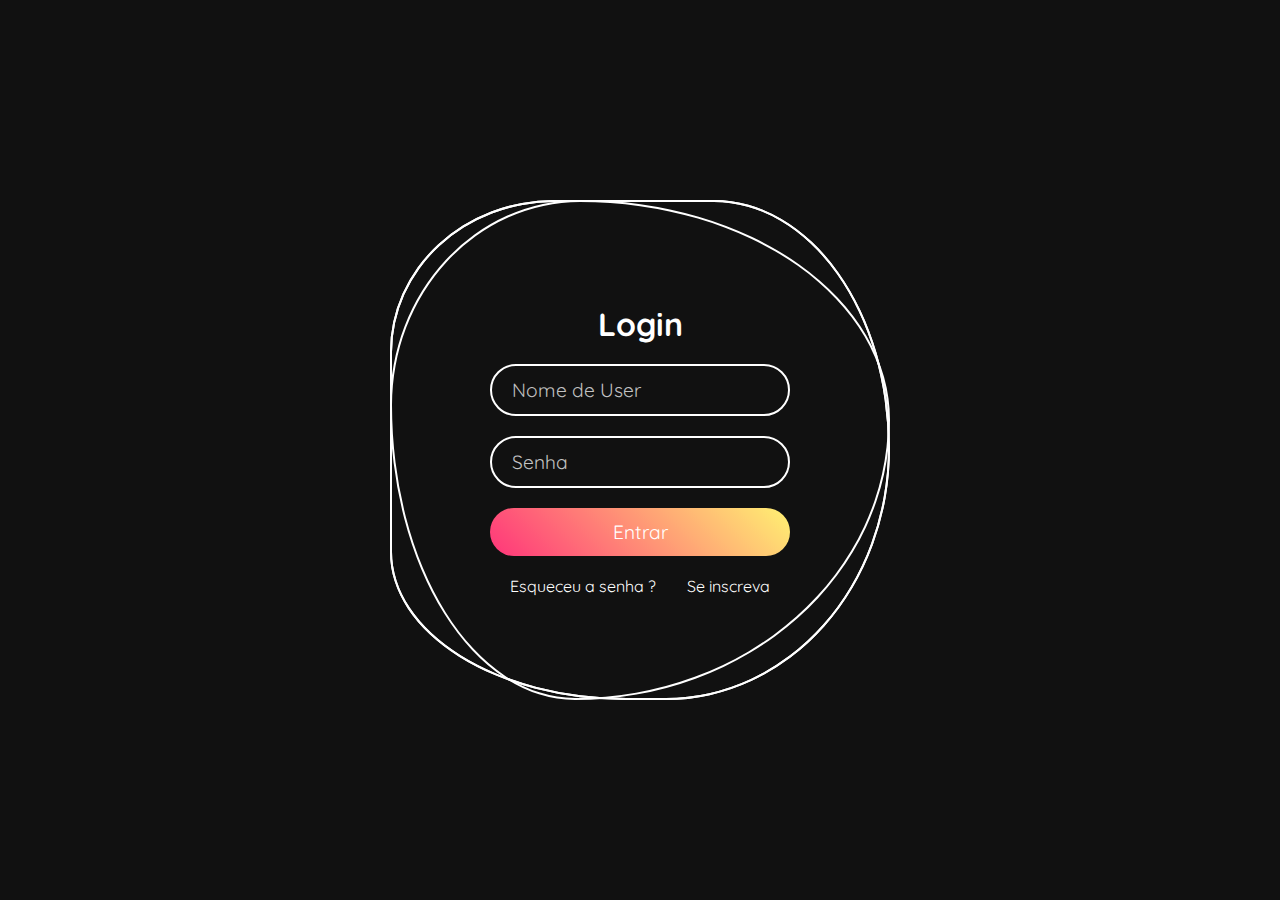
==== Login2/index.html @ 9a23753f "feat: new basics login screens #1" ====
<!DOCTYPE html>
<html lang="pt-BR">
<head>
    <meta charset="UTF-8">
    <meta name="viewport" content="width=device-width, initial-scale=1.0">
    <title>Login</title>
    <link rel="stylesheet" href="style.css">
</head>
<body>
    <div class="ring">
        <i style="--clr:#00ff0a;"></i>
        <i style="--clr:#ff0057;"></i>
        <i style="--clr:#fffd44;"></i>
        <div class="login">
            <h2>Login</h2>
            <div class="inputBx">
                <input type="text" placeholder="Nome de User">
            </div>
            <div class="inputBx">
                <input type="password" placeholder="Senha">
            </div>
            <div class="inputBx">
                <input type="submit" value="Entrar">
            </div>
            <div class="links">
                <a href="#">Esqueceu a senha ?</a>
                <a href="#">Se inscreva</a>
            </div>
        </div>
    </div>
</body>
</html>
---- Login2/style.css ----
@import url("https://fonts.googleapis.com/css2?family=Quicksand:wght@300&display=swap");
* {
  margin: 0;
  padding: 0;
  box-sizing: border-box;
  font-family: "Quicksand", sans-serif;
}
body {
  display: flex;
  justify-content: center;
  align-items: center;
  min-height: 100vh;
  background: #111;
  width: 100%;
  overflow: hidden;
}
.ring {
  position: relative;
  width: 500px;
  height: 500px;
  display: flex;
  justify-content: center;
  align-items: center;
}
.ring i {
  position: absolute;
  inset: 0;
  border: 2px solid #fff;
  transition: 0.5s;
}
.ring i:nth-child(1) {
  border-radius: 38% 62% 63% 37% / 41% 44% 56% 59%;
  animation: animate 6s linear infinite;
}
.ring i:nth-child(2) {
  border-radius: 41% 44% 56% 59%/38% 62% 63% 37%;
  animation: animate 4s linear infinite;
}
.ring i:nth-child(3) {
  border-radius: 41% 44% 56% 59%/38% 62% 63% 37%;
  animation: animate2 10s linear infinite;
}
.ring:hover i {
  border: 6px solid var(--clr);
  filter: drop-shadow(0 0 20px var(--clr));
}
@keyframes animate {
  0% {
    transform: rotate(0deg);
  }
  100% {
    transform: rotate(360deg);
  }
}
@keyframes animate2 {
  0% {
    transform: rotate(360deg);
  }
  100% {
    transform: rotate(0deg);
  }
}
.login {
  position: absolute;
  width: 300px;
  height: 100%;
  display: flex;
  justify-content: center;
  align-items: center;
  flex-direction: column;
  gap: 20px;
}
.login h2 {
  font-size: 2em;
  color: #fff;
}
.login .inputBx {
  position: relative;
  width: 100%;
}
.login .inputBx input {
  position: relative;
  width: 100%;
  padding: 12px 20px;
  background: transparent;
  border: 2px solid #fff;
  border-radius: 40px;
  font-size: 1.2em;
  color: #fff;
  box-shadow: none;
  outline: none;
}
.login .inputBx input[type="submit"] {
  width: 100%;
  background: #0078ff;
  background: linear-gradient(45deg, #ff357a, #fff172);
  border: none;
  cursor: pointer;
}
.login .inputBx input::placeholder {
  color: rgba(255, 255, 255, 0.75);
}
.login .links {
  position: relative;
  width: 100%;
  display: flex;
  align-items: center;
  justify-content: space-between;
  padding: 0 20px;
}
.login .links a {
  color: #fff;
  text-decoration: none;
}
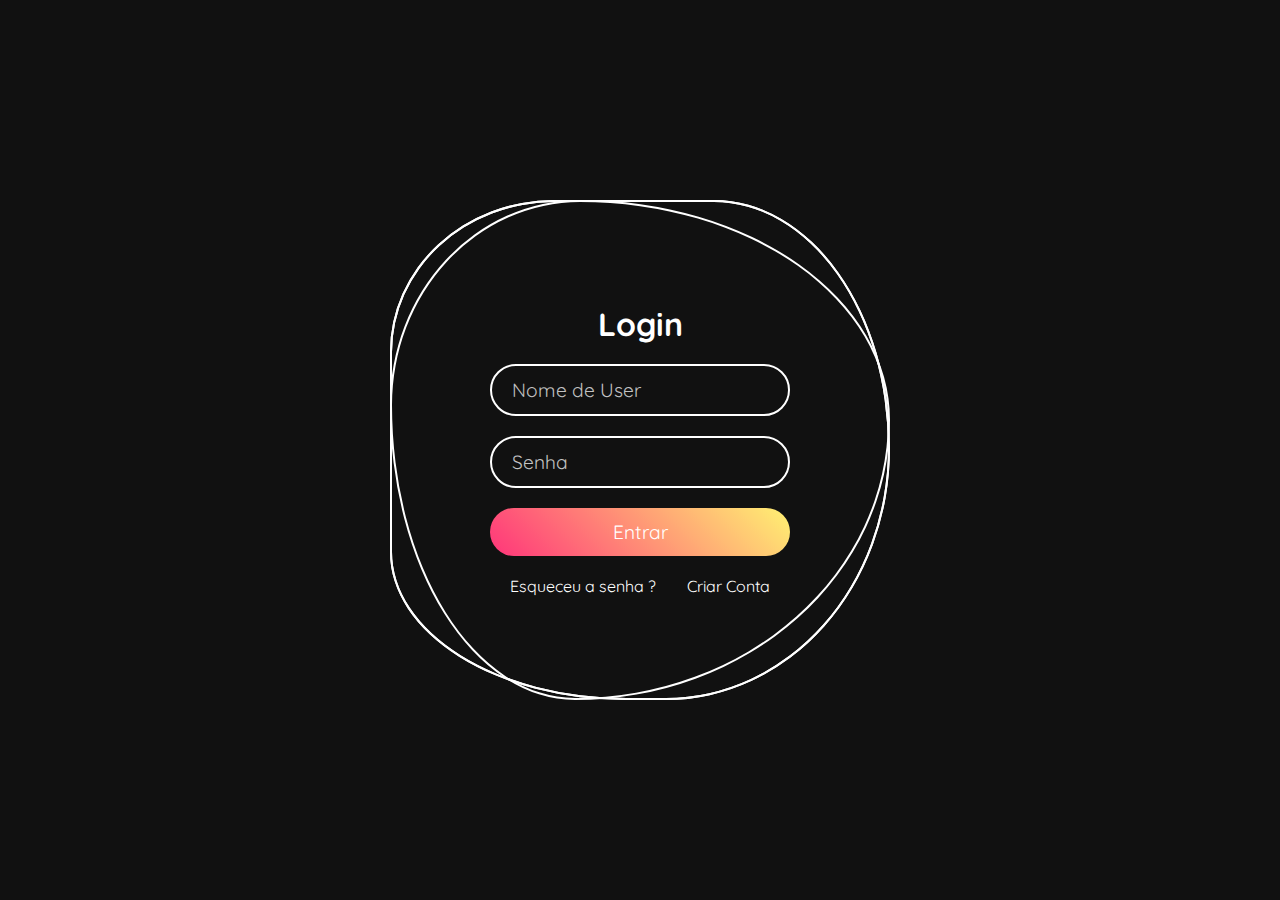
==== commit 0ad5dd6f: "fix: correction in texts" ====
--- a/Login2/index.html
+++ b/Login2/index.html
@@ -24,7 +24,7 @@
             </div>
             <div class="links">
                 <a href="#">Esqueceu a senha ?</a>
-                <a href="#">Se inscreva</a>
+                <a href="#">Criar Conta</a>
             </div>
         </div>
     </div>
